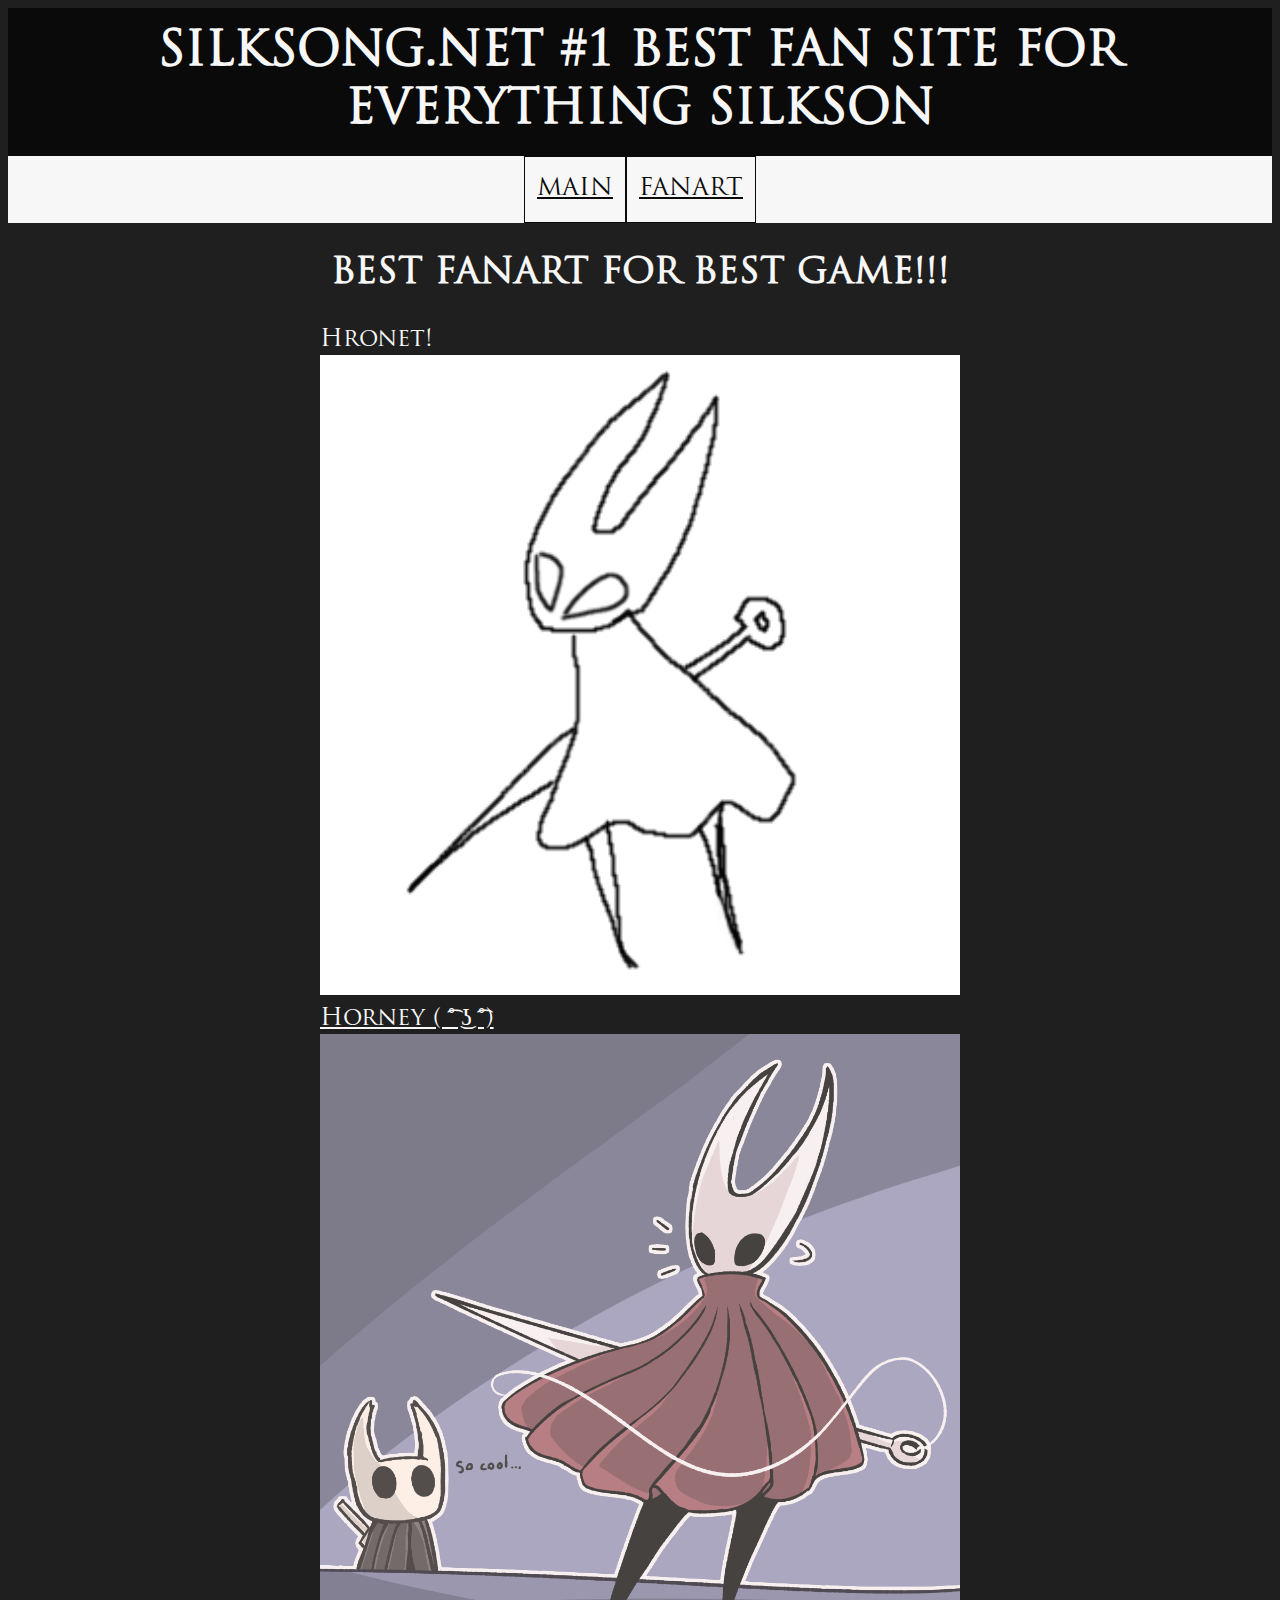
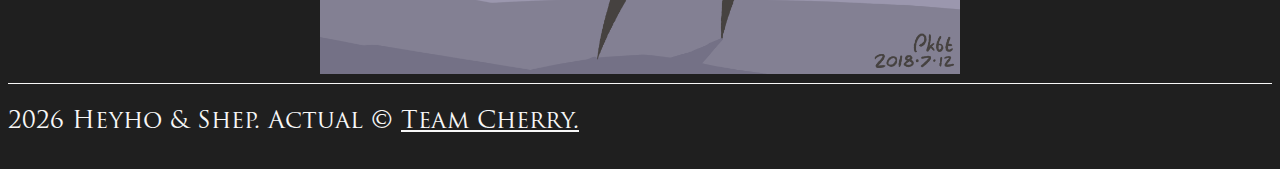
==== fanart.html @ e408019b "Wtv First Commit" ====
<!DOCTYPE html>
<html lang="en">
  <head>
    <meta charset="UTF-8" />
    <meta http-equiv="X-UA-Compatible" content="IE=edge" />
    <meta name="viewport" content="width=device-width, initial-scale=1.0" />
    <title>Silksong.Net: #1 Best Fan Site!!</title>
    <link rel="stylesheet" href="style.css" />
  </head>
  <body>
    <a id="skip-main" href="#main">Skip to main content</a>
    <header>
      <h1>SILKSONG.NET #1 BEST FAN SITE FOR EVERYTHING SILKSON</h1>
    </header>
    <main class="tabindex" id="main" tabindex="-1">
      <nav id="main-nav">
        <ul>
          <li><a href="/index.html">MAIN</a></li>
          <li><a href="#">FANART</a></li>
        </ul>
      </nav>
      <h2>BEST FANART FOR BEST GAME!!!</h2>

      <div class="fanart-container">
        <caption>Hronet!</caption>
        <picture><img src="assets/icon.png" alt="Silksong fanart" /></picture>
      </div>

      <div class="fanart-container">
        <caption>
          <a href="https://normalart.tumblr.com/post/175836297986/hornet"
            >Horney ( ͡° ͜ʖ ͡°)</a
          >
        </caption>
        <picture>
          <img
            src="assets/tumblr_pbsds2ecq01vm9ssvo1_1280.png"
            alt="Silksong fanart"
          />
        </picture>
      </div>
    </main>
    <footer>
      <noscript>2021&nbsp;</noscript>Heyho & Shep. Actual &#169;
      <a href="https://teamcherry.com.au">Team Cherry.</a>
    </footer>
    <script
      async
      src="https://platform.twitter.com/widgets.js"
      charset="utf-8"
    ></script>
    <script src="index.js" type="module" async></script>
  </body>
</html>
---- style.css ----
@font-face {
  font-family: 'hollowknight';
  src: url(assets/Trajan\ Pro\ Regular.ttf);
}

:root {
  font-family: 'hollowknight';
  --white: hsl(0, 0%, 97%);
  --light-grey: hsl(0, 0%, 70%);
  --grey: hsl(0, 0%, 45%);
  --off-black: hsl(0, 0%, 12%);
  --black: hsl(0, 0%, 4%);
  --link-hover-light: var(--light-grey);
  --link-hover-dark: var(--grey);
  --link-active-light: var(--grey);
  --link-active-dark: var(--off-black);
  --link-inactive-light: var(--white);
  --link-inactive-dark: var(--black);
  background-color: var(--off-black);
  color: var(--white);
}

/**
 * Visually hide an element, but leave it available for screen readers
 * @link https://github.com/h5bp/html5-boilerplate/blob/master/dist/css/main.css
 * @link http://snook.ca/archives/html_and_css/hiding-content-for-accessibility
 */
#skip-main {
  border: 0;
  background-color: var(--black);
  clip-path: polygon(0 0, 0% 0%, 0% 100%, 0 0%);
  height: 1px;
  margin: -1px;
  overflow: hidden;
  padding: 0;
  position: absolute;
  white-space: nowrap;
  width: 1px;
  color: var(--white);
}

/**
 * Extends the .screen-reader class to allow the element to be focusable when navigated to via the keyboard
 * @link https://github.com/h5bp/html5-boilerplate/blob/master/dist/css/main.css
 * @link https://www.drupal.org/node/897638
 */
#skip-main:active,
#skip-main:focus {
  clip-path: unset;
  height: auto;
  margin: 0;
  overflow: visible;
  position: static;
  white-space: normal;
  width: auto;
  outline: 2px dashed var(--white);
}

header {
  padding: 16px 0px;
  background-color: var(--black);
}

header h1 {
  margin: unset;
  text-align: center;
}

main {
  display: flex;
  flex-flow: column nowrap;
  align-items: center;
}

.tabindex:focus {
  outline: none;
}

#main-nav {
  width: 100%;
  background-color: var(--white);
}

#main-nav ul {
  padding: 0px;
  margin: 0px;
  display: flex;
  flex-flow: row nowrap;
  justify-content: center;
  align-items: center;
}

#main-nav li {
  border: solid 1px var(--black);
  padding: 18px 12px;
  list-style: none;
}

#main-nav a {
  color: var(--link-inactive-dark);
}

#main-nav a:hover {
  color: var(--link-hover-dark);
}

#main-nav a:active {
  color: var(--link-active-dark);
}

#daily-silksong-news {
  object-fit: contain;
  width: 100%;
}

.fanart-container {
  display: flex;
  flex-flow: column nowrap;
}

.fanart-container a {
  align-self: flex-start;
  color: var(--link-inactive-light);
}

.fanart-container a:hover {
  align-self: flex-start;
  color: var(--link-hover-light);
}

.fanart-container a:active {
  align-self: flex-start;
  color: var(--link-active-light);
}

footer {
  border-top: solid 1px var(--white);
  padding: 16px 0px;
}

footer a {
  color: var(--link-inactive-light);
}

footer a:hover {
  color: var(--link-hover-light);
}

footer a:active {
  color: var(--link-active-light);
}

@media (min-width: 1200px) {
  :root {
    font-size: 24px;
  }

  #daily-silksong-news {
    width: 720px;
  }

  .fanart-container img {
    width: 640px;
  }

  footer {
    padding: 24px 0px;
  }
}
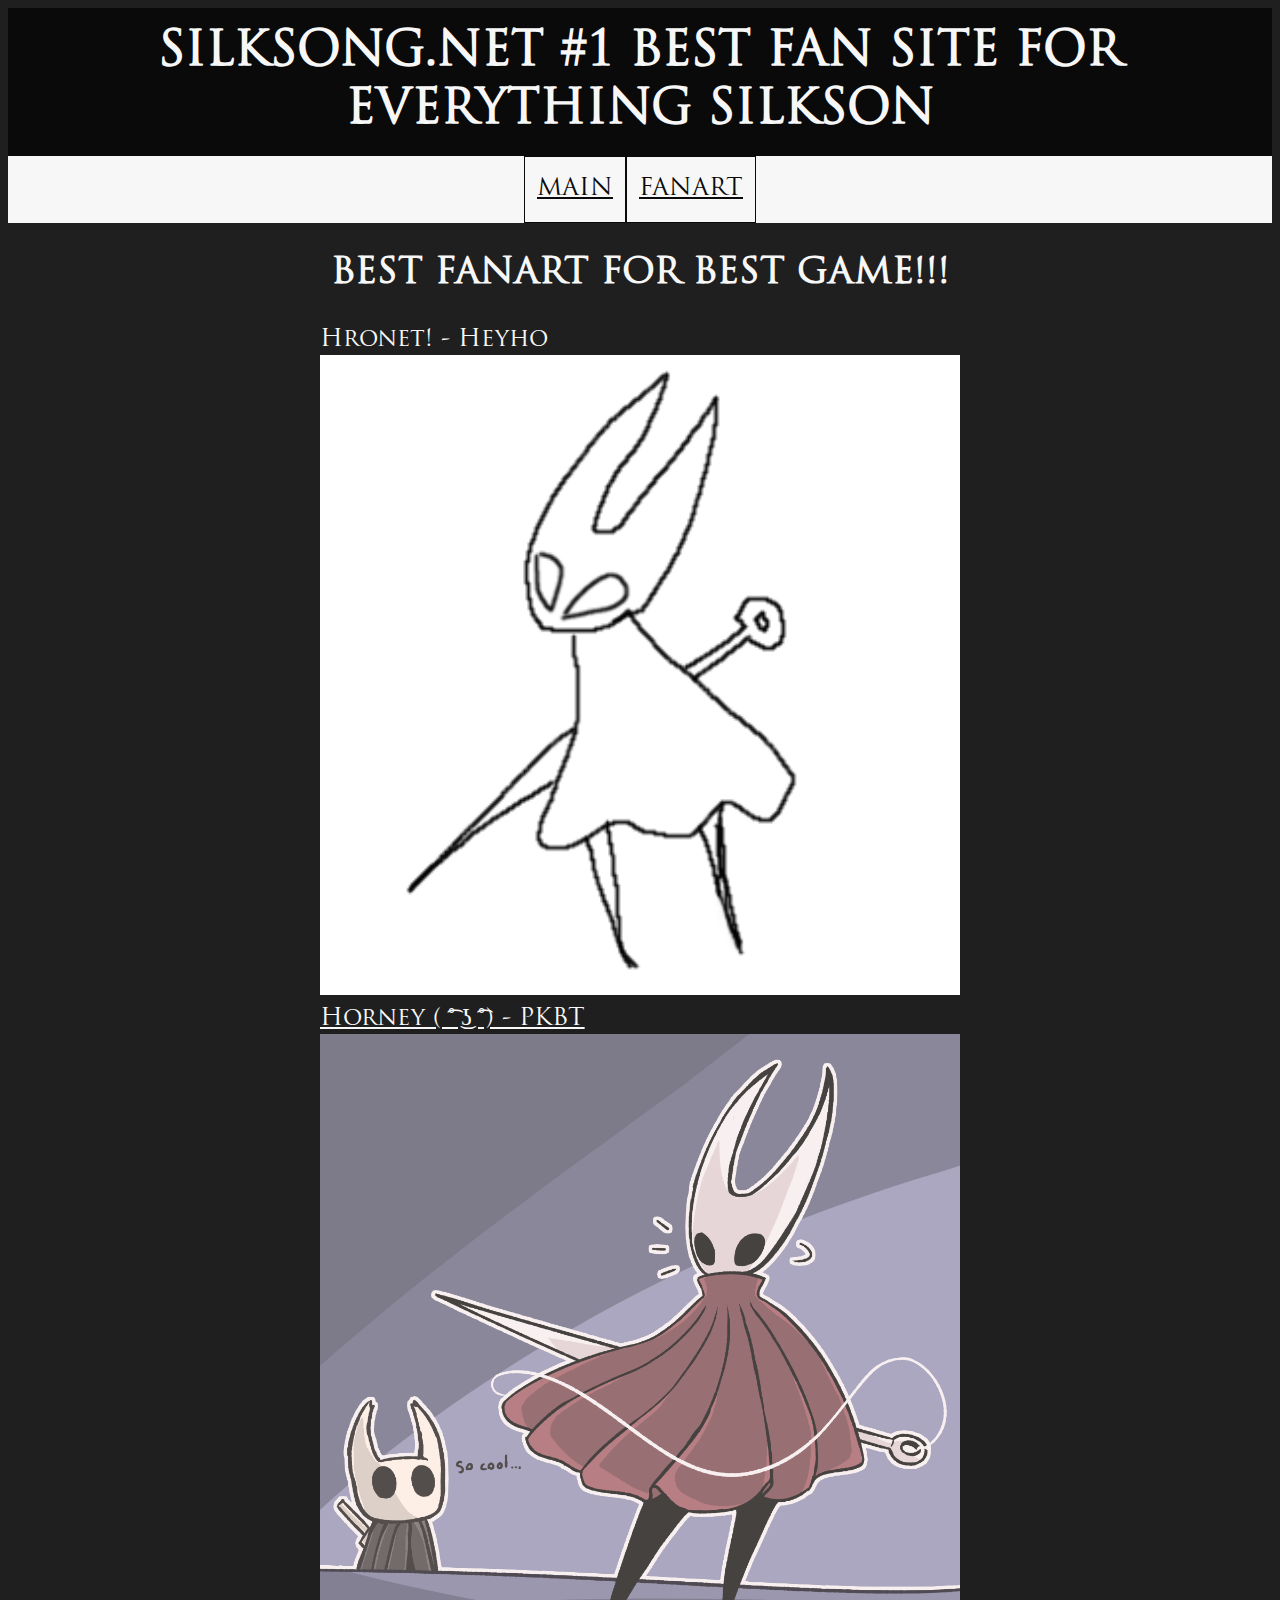
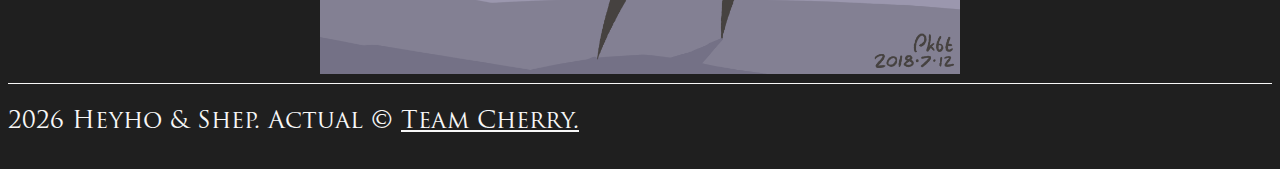
==== commit 95d87d06: "Gotta Give Credit" ====
--- a/fanart.html
+++ b/fanart.html
@@ -22,14 +22,14 @@
       <h2>BEST FANART FOR BEST GAME!!!</h2>
 
       <div class="fanart-container">
-        <caption>Hronet!</caption>
+        <caption>Hronet! - Heyho</caption>
         <picture><img src="assets/icon.png" alt="Silksong fanart" /></picture>
       </div>
 
       <div class="fanart-container">
         <caption>
           <a href="https://normalart.tumblr.com/post/175836297986/hornet"
-            >Horney ( ͡° ͜ʖ ͡°)</a
+            >Horney ( ͡° ͜ʖ ͡°) - PKBT</a
           >
         </caption>
         <picture>
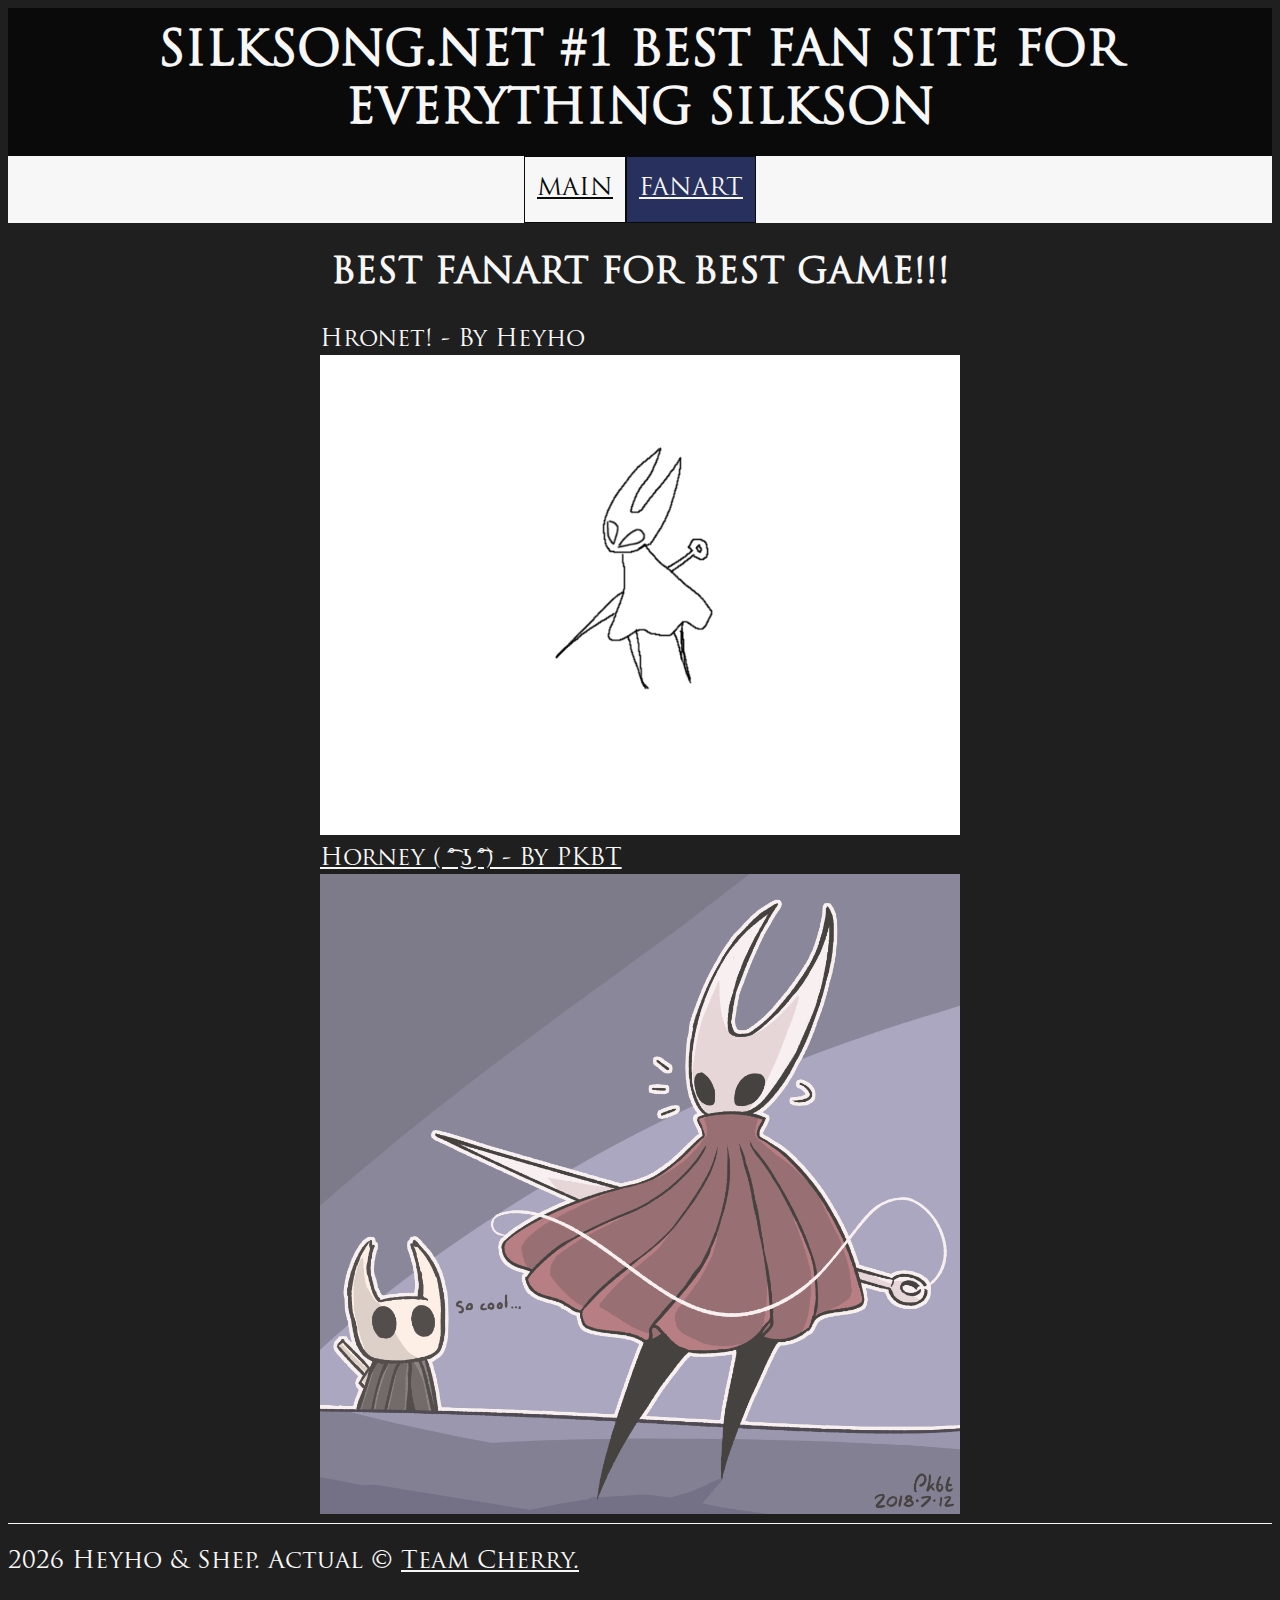
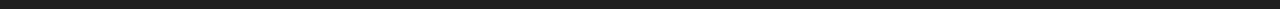
==== commit 1a84903b: "Rearrange Elements and Define CSS Vars" ====
--- a/fanart.html
+++ b/fanart.html
@@ -14,22 +14,22 @@
     </header>
     <main class="tabindex" id="main" tabindex="-1">
       <nav id="main-nav">
-        <ul>
-          <li><a href="/index.html">MAIN</a></li>
-          <li><a href="#">FANART</a></li>
-        </ul>
+        <a href="/index.html">MAIN</a>
+        <a class="current" href="#">FANART</a>
       </nav>
       <h2>BEST FANART FOR BEST GAME!!!</h2>
 
       <div class="fanart-container">
-        <caption>Hronet! - Heyho</caption>
-        <picture><img src="assets/icon.png" alt="Silksong fanart" /></picture>
+        <caption>
+          Hronet! - By Heyho
+        </caption>
+        <picture><img src="assets/heyho.png" alt="Silksong fanart" /></picture>
       </div>
 
       <div class="fanart-container">
         <caption>
           <a href="https://normalart.tumblr.com/post/175836297986/hornet"
-            >Horney ( ͡° ͜ʖ ͡°) - PKBT</a
+            >Horney ( ͡° ͜ʖ ͡°) - By PKBT</a
           >
         </caption>
         <picture>
--- a/style.css
+++ b/style.css
@@ -10,12 +10,21 @@
   --grey: hsl(0, 0%, 45%);
   --off-black: hsl(0, 0%, 12%);
   --black: hsl(0, 0%, 4%);
+
+  --deep-blue: hsl(230, 40%, 26%);
+  --deep-blue-shadow: hsl(230, 40%, 20%);
+
   --link-hover-light: var(--light-grey);
   --link-hover-dark: var(--grey);
   --link-active-light: var(--grey);
   --link-active-dark: var(--off-black);
   --link-inactive-light: var(--white);
   --link-inactive-dark: var(--black);
+
+  --nav-anchor-active-shadow: var(--light-grey);
+  --nav-anchor-current-background: var(--deep-blue);
+  --nav-anchor-current-active-shadow: var(--deep-blue-shadow);
+
   background-color: var(--off-black);
   color: var(--white);
 }
@@ -81,22 +90,16 @@
   background-color: var(--white);
 }
 
-#main-nav ul {
-  padding: 0px;
-  margin: 0px;
+#main-nav {
   display: flex;
   flex-flow: row nowrap;
   justify-content: center;
   align-items: center;
 }
 
-#main-nav li {
+#main-nav a {
   border: solid 1px var(--black);
   padding: 18px 12px;
-  list-style: none;
-}
-
-#main-nav a {
   color: var(--link-inactive-dark);
 }
 
@@ -105,7 +108,22 @@
 }
 
 #main-nav a:active {
+  box-shadow: inset 2px 2px 0px 0px var(--nav-anchor-active-shadow);
   color: var(--link-active-dark);
+}
+
+#main-nav a.current {
+  background-color: var(--nav-anchor-current-background);
+  color: var(--link-inactive-light);
+}
+
+#main-nav a.current:hover {
+  color: var(--link-hover-light);
+}
+
+#main-nav a.current:active {
+  box-shadow: inset 2px 2px 0px 0px var(--nav-anchor-current-active-shadow);
+  color: var(--link-active-light);
 }
 
 #daily-silksong-news {
@@ -116,6 +134,10 @@
 .fanart-container {
   display: flex;
   flex-flow: column nowrap;
+}
+
+.fanart-container img {
+  width: 100%;
 }
 
 .fanart-container a {
